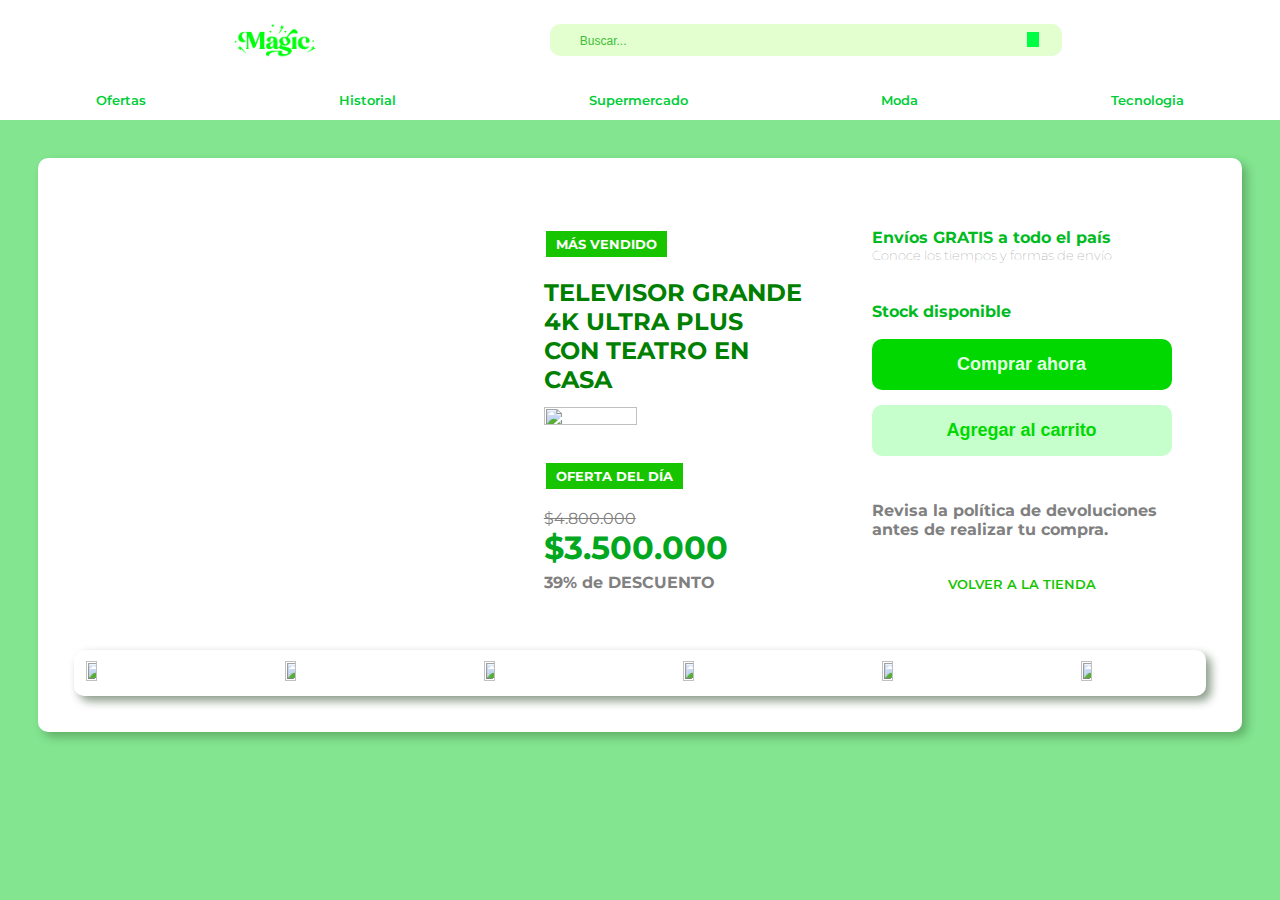
==== product_detail.html @ b9a8c91a "ya" ====
<!DOCTYPE html>
<html lang="en">
<head>
    <meta charset="UTF-8">
    <meta name="viewport" content="width=device-width, initial-scale=1.0">
    <title>Document</title>
    <link rel="stylesheet" href="product_detail.css">
    <link href="https://fonts.googleapis.com/css2?family=Montserrat:wght@400;700&display=swap" rel="stylesheet">

</head>
<body>
    <div class="search">
        <img src="il_570xN.2606133660_na9b.jpg.png" alt="">
        <form action="/search">
            <input type="text" placeholder="Buscar..."></input>
            <button type="submit"></button>
        </form>
            </div>

            <div class="filtrado">
                <a href="">Ofertas</a>
                <a href="">Historial</a>
                <a href="">Supermercado</a>
                <a href="">Moda</a>
                <a href="">Tecnologia</a>
        </div>

<div class="todo">
        <div class="contenedor">
<img src="https://images.samsung.com/is/image/samsung/p6pim/co/un40t5290akxzl/gallery/co-fhd-t5300-383096-un40t5290akxzl-417825758?$650_519_PNG$" alt="">
    <div class="texto">
        <h5>MÁS VENDIDO </h5>
        <h2>TELEVISOR GRANDE <br> 4K ULTRA PLUS <br> CON TEATRO EN CASA</h2>
        <img src="/Users/sofiavillota/Desktop/five-stars-rating-with-transparent-background-free-png.webp" alt="">
        <h5>OFERTA DEL DÍA </h5>
        <p>$4.800.000</p>
        <h1>$3.500.000</h1>
        <h4>39% de DESCUENTO</h4>
    </div>
<div class="acciones">
        <h5>Envíos GRATIS a todo el país</h5>
        <p>Conoce los tiempos y formas de envío</p>
        <h5>Stock disponible</h5>
        <button class="boton">Comprar ahora</button>
        <button class="boton2">Agregar al carrito</button>
        <h4>Revisa la política de devoluciones antes de realizar tu compra.</h4>
        <a href="index.html">VOLVER A LA TIENDA</a>
    </div>
        </div>

        <div class="fotos">
            <img src="/Users/sofiavillota/Desktop/YDRAY-Amazon-Fire-TV_43-Lado.png.webp" alt="">
            <img src="/Users/sofiavillota/Desktop/Home-Theater-System-PNG-Cutout.png" alt="">
            <img src="/Users/sofiavillota/Desktop/Toshiba-32W3863DGd.png" alt="">
            <img src="/Users/sofiavillota/Desktop/294-2943821_tv-smart-tv-led-43-philips-43pfg5102-srie.png" alt="">
            <img src="/Users/sofiavillota/Desktop/Home-Theater-System-PNG-Transparent-Image.png" alt="">
            <img src="/Users/sofiavillota/Desktop/pngtree-tv-physical-high-pixel-lcd-side-3d-png-image_12847234.png" alt="">
        </div>

    </div>
</body>
</html>
---- product_detail.css ----
body {
    font-family: 'Montserrat', sans-serif; 
    background-color: rgb(131, 229, 144);
    margin: 0;
}

.search {
    background-color: rgb(255, 255, 255);
    width: 100%;
    height: 80px;
    display: flex;
    flex-direction: row;
    justify-content: space-evenly;
    align-items: center;
}

.search img {
    align-items: flex-start;
    height: 45%;
    margin: 1%;
}

.search input {
    width: 500px;
    height: 30px;
    background: #e3ffcf;
    border: none;
    outline: none;
    border-radius: 10px;
    padding-left: 10px;
    position: relative;
}

.search input::placeholder {
    color:  rgb(65, 189, 56);
    padding: 20px;
    font-size: 12px;
    }

.search button {
    display: flex;
    position: absolute;
    height: 15px;
    left: 1015px;
    transform: translateX(100%);
    z-index: 2; 
    top: 32px;
    background-color: rgb(0, 255, 68);
    border: none;
    outline: none;
}

.filtrado {
    display: flex;
    flex-direction: row;
    background-color: rgb(255, 255, 255);
    text-align: center;
    justify-content: space-around;
    align-items: center;
    height: 40px;
}

.filtrado a {
    color: 28, 187, 0;
    text-decoration: none;
    font-weight: 600;
    font-size: small;
    color:rgb(0, 206, 55);
}

/**/

.contenedor {
    display: flex;
    flex-direction: row;
    background-color: rgb(255, 255, 255);
    margin: 3%;
    margin-bottom: 2%;
    height: fit-content;
    
}

.contenedor img {
    width: 35%;
    margin: 2%;
    align-self: center;
    margin-left: 3%;
    margin-right: 3%;
}

.texto {
    display: flex;
    flex-direction: column;
    text-align: left;
    justify-content: center;
    margin-right: 0%;
    margin: 3%;
    margin-top: 3%;
    margin-bottom: 3%;
}

.texto h5 {
   background-color: rgb(23, 196, 0);
   display: inline-block;
   color: white;
   padding: 5px 10px;
   margin: 1%;
   align-self: self-start;
}

.texto h2 {
    color: rgb(0, 127, 0);
    margin: 0%;
    margin-top: 7%;
    margin-bottom: 5%;
}

.texto img {
    margin: 0%;
    align-self: self-start;
    height: 60%;
    width: 60%;
    margin-bottom: 9%;
}

.texto p {
    color: grey;
    text-decoration: line-through;
    margin: 0%;
    margin-top: 7%;
}
.texto h1 {
    color: rgb(0, 167, 31);
    margin: 0%;
}
.texto h4 {
    margin: 0%;
    color: grey;
    margin-top: 2%;
}

/**/

.acciones {
    display: flex;
    flex-direction: column;
    text-align: left;
    justify-content: center;
    width: 300px;
    margin: 3%;
    margin-top: 3%;
    margin-bottom: 3%;
}

.acciones h5 {
    color: rgb(0, 187, 31);
    margin: 0%;
    font-size: medium;
}
.acciones p {
    color: grey;
    font-weight: 100;
    margin: 0%;
    font-size: small;
    margin-bottom: 13%;
}
.acciones .boton {
    color: rgb(225, 255, 228);
    background-color: rgb(0, 216, 0);
    border: none;
    padding: 5%;
    width: 300px;
    align-self: center;
    font-weight: 600;
    font-size: large;
    border-radius: 10px;
    margin-top: 6%;
}
.boton:hover {
    background-color: #00ff2a;
    color: white;
}
.boton:active {
    background-color: #00ff2a;
    color: white;
}

.acciones .boton2 {
    color: rgb(0, 216, 0);
    background-color: rgb(198, 255, 204);
    border: none;
    padding: 5%;
    width: 300px;
    align-self: center;
    font-weight: 600;
    font-size: large;
    border-radius: 10px;
    margin-top: 5%;
    margin-bottom: 3%;
}
.boton2:hover {
    background-color: #5dff78;
    color: #009a1a;
}
.boton2:active {
    background-color: #5dff78;
    color: #009a1a;
}
.acciones h4 {
    color: grey;
    margin-top: 12%;
}

.acciones a {
    font-weight: 600;
    text-decoration: none;
    color: rgb(23, 196, 0);
    align-self: center;
    font-size: small;
    margin-top: 5%;
}

.fotos {
    background-color: rgb(255, 255, 255);
    display: flex;
    flex-direction: row;
    border-radius: 10px;
    box-shadow: 5px 5px 10px rgba(16, 52, 12, 0.489);
    height: fit-content;
    margin-top: 0%;
    justify-content: space-between;
    align-items: center;
    margin-right: 3%;
    margin-left: 3%;
    margin-bottom: 3%;
}

.fotos img {
    height: 10%;
    width: 10%;
    margin: 1%;
    border-color: #009a1a;
}

.todo {
    display: flex;
    flex-direction: column;
    background-color: rgb(255, 255, 255);
    border-radius: 10px;
    box-shadow: 5px 5px 10px rgba(16, 52, 12, 0.3);
    margin: 3%;
    height: fit-content;
}
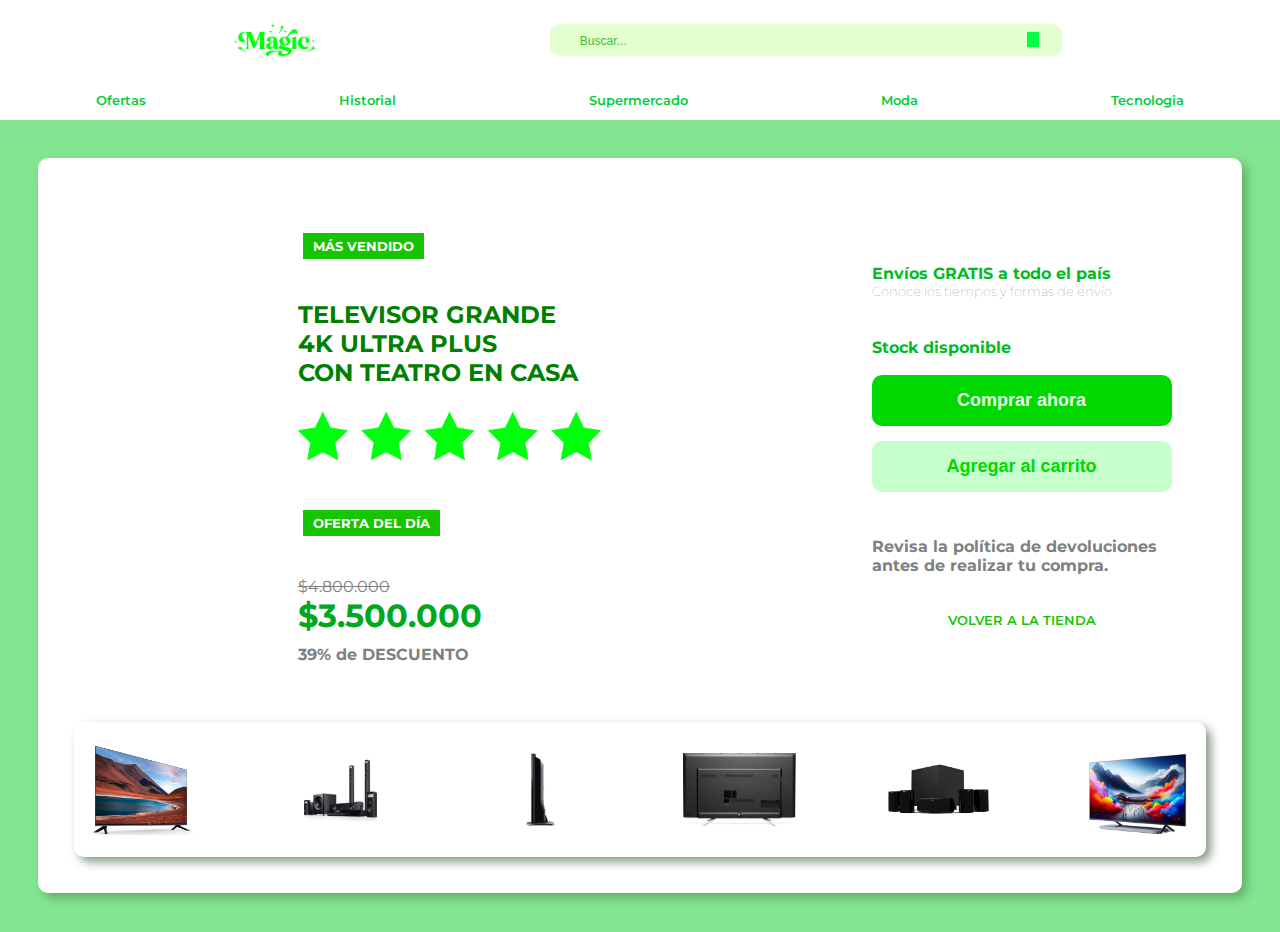
==== commit 00cf2842: "con fotos subidas" ====
--- a/product_detail.html
+++ b/product_detail.html
@@ -31,7 +31,7 @@
     <div class="texto">
         <h5>MÁS VENDIDO </h5>
         <h2>TELEVISOR GRANDE <br> 4K ULTRA PLUS <br> CON TEATRO EN CASA</h2>
-        <img src="/Users/sofiavillota/Desktop/five-stars-rating-with-transparent-background-free-png.webp" alt="">
+        <img src="five-stars-rating-with-transparent-background-free-png.webp" alt="">
         <h5>OFERTA DEL DÍA </h5>
         <p>$4.800.000</p>
         <h1>$3.500.000</h1>
@@ -49,12 +49,12 @@
         </div>
 
         <div class="fotos">
-            <img src="/Users/sofiavillota/Desktop/YDRAY-Amazon-Fire-TV_43-Lado.png.webp" alt="">
-            <img src="/Users/sofiavillota/Desktop/Home-Theater-System-PNG-Cutout.png" alt="">
-            <img src="/Users/sofiavillota/Desktop/Toshiba-32W3863DGd.png" alt="">
-            <img src="/Users/sofiavillota/Desktop/294-2943821_tv-smart-tv-led-43-philips-43pfg5102-srie.png" alt="">
-            <img src="/Users/sofiavillota/Desktop/Home-Theater-System-PNG-Transparent-Image.png" alt="">
-            <img src="/Users/sofiavillota/Desktop/pngtree-tv-physical-high-pixel-lcd-side-3d-png-image_12847234.png" alt="">
+            <img src="YDRAY-Amazon-Fire-TV_43-Lado.png.webp" alt="">
+            <img src="Home-Theater-System-PNG-Cutout.png" alt="">
+            <img src="Toshiba-32W3863DGd.png" alt="">
+            <img src="294-2943821_tv-smart-tv-led-43-philips-43pfg5102-srie.png" alt="">
+            <img src="Home-Theater-System-PNG-Transparent-Image.png" alt="">
+            <img src="pngtree-tv-physical-high-pixel-lcd-side-3d-png-image_12847234.png" alt="">
         </div>
 
     </div>
